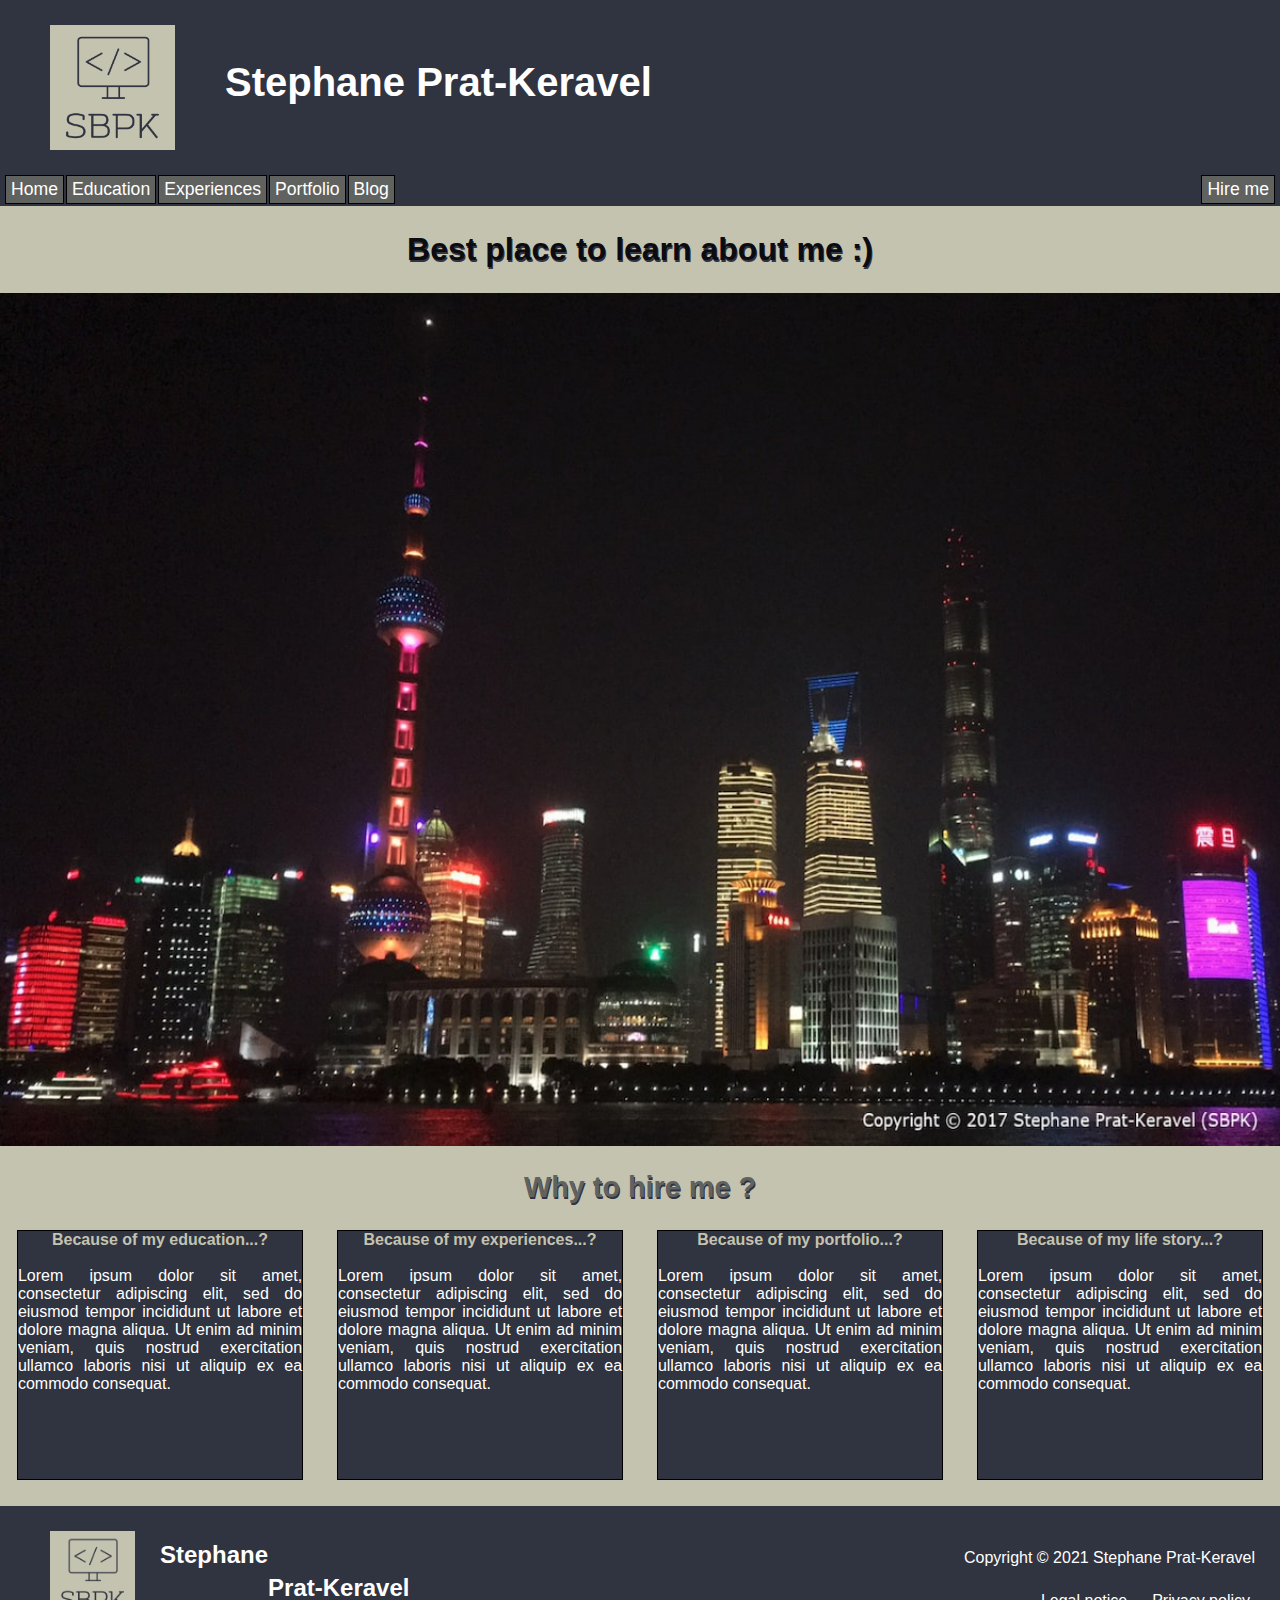
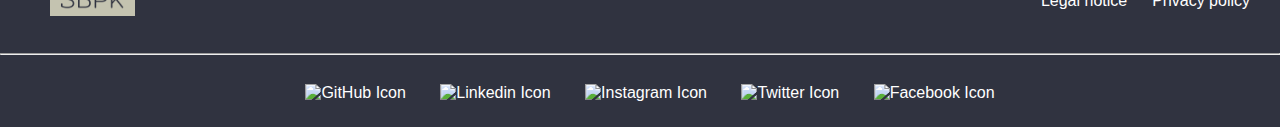
==== index.html @ 6b1cd91d "Minor change" ====
<!DOCTYPE html>
<html lang="en">
    <head>
        <meta charset="utf-8">
        <meta name="viewport" content="width=device-width, initial-scale=1">
        <title>SBPK</title>
        <link rel="stylesheet" href="css/style.css">
    </head>

    <body>

        <header> <!--START HEADER-->
            <div id="header-div">
                <div class="container">
                    <div>
                        <img class="logo-img" src="images/Logo SBPK.png" alt="Logo SBPK">
                        <h1>Stephane <span class ="nobr">Prat-Keravel</span></h1>
                    </div>
                    <div>
                        <ul>
                            <li id="li-home">
                                <button type="button" class="button-left">
                                    <a href="index.html">Home</a>
                                </button>
                            </li>
                            <li>
                                <button type="button" class="button-left">
                                    <a href="education.html">Education</a>
                                </button>
                            </li>
                            <li>
                                <button type="button" class="button-left">
                                    <a href="experiences.html">Experiences</a>
                                </button>
                            </li>
                            <li>
                                <button type="button" class="button-left">
                                    <a href="portfolio.html">Portfolio</a>
                                </button>
                            </li>
                            <li>
                                <button type="button" class="button-left">
                                    <a href="blog.html">Blog</a>
                                </button>
                            </li>
                            <li>
                                <button type="button" class="button-right">
                                    <a href="hire-me.html" target="_blank">Hire me</a>
                                </button>
                            </li>
                        </ul>
                    </div>
                </div>
            </div>
        </header> <!--END HEADER-->

 <!--START MAIN-->
<main>
    <h2>Best place to learn about me :)</h2>
    <div class="container">
        <img src="images/20171127-Shanghai-1200x800.jpeg" alt="Picture of Shanghai by night" class="home-pic">
    </div>
    <div>
        <h3>Why to hire me ?</h3>
    </div>
    <div class="row">
        <div class="col-lg-3 col-md-6 col-sm-6 col-xs-12">
            <div class="home-menu">
                <a href="education.html" target="_blank">
                    <h4>Because of my education...?</h4>
                    <br>
                    <p class="para-home-menu">Lorem ipsum dolor sit amet, consectetur adipiscing elit, sed do 
                        eiusmod tempor incididunt ut labore et dolore magna aliqua. Ut enim ad minim veniam, quis 
                        nostrud exercitation ullamco laboris nisi ut aliquip ex ea commodo consequat.</p>
                </a>
            </div>
        </div>
        <div class="col-lg-3 col-md-6 col-sm-6 col-xs-12">
            <div class="home-menu">
                <a href="experiences.html" target="_blank">
                    <h4>Because of my experiences...?</h4>
                    <br>
                    <p class="para-home-menu">Lorem ipsum dolor sit amet, consectetur adipiscing elit, sed do 
                        eiusmod tempor incididunt ut labore et dolore magna aliqua. Ut enim ad minim veniam, quis 
                        nostrud exercitation ullamco laboris nisi ut aliquip ex ea commodo consequat.</p>
                </a>
            </div>
        </div>
        <div class="col-lg-3 col-md-6 col-sm-6 col-xs-12">
            <div class="home-menu">
                <a href="portfolio.html" target="_blank">
                    <h4>Because of my portfolio...?</h4>
                    <br>
                    <p class="para-home-menu">Lorem ipsum dolor sit amet, consectetur adipiscing elit, sed do 
                        eiusmod tempor incididunt ut labore et dolore magna aliqua. Ut enim ad minim veniam, quis 
                        nostrud exercitation ullamco laboris nisi ut aliquip ex ea commodo consequat.</p>
                </a>
            </div>
        </div>
        <div class="col-lg-3 col-md-6 col-sm-6 col-xs-12">
            <div class="home-menu">
                <a href="blog.html" target="_blank">
                    <h4>Because of my life story...?</h4>
                    <br>
                    <p class="para-home-menu">Lorem ipsum dolor sit amet, consectetur adipiscing elit, sed do eiusmod tempor incididunt ut 
                        labore et dolore magna aliqua. Ut enim ad minim veniam, quis nostrud exercitation ullamco 
                        laboris nisi ut aliquip ex ea commodo consequat.</p>
                </a>
            </div>
        </div>
    </div>
</main>
 <!--END MAIN-->

        <footer>
            <div class="footer-container">
                <div class="div-img">
                    <img class="footer-logo-img" src="images/Logo SBPK.png" alt="Logo SBPK">
                </div>
                <div>
                    <h2 class="footer-left h2-footer1">Stephane</h2>
                    <br>
                    <h2 class="footer-left h2-footer2">Prat-Keravel</h2>
                    <p class="footer-right1">Copyright © 2021 Stephane <span class ="nobr">Prat-Keravel</span></p>
                    <br>
                    <ul>
                        <li class="footer-right2 li-end">
                                <a href="#privacypolicy">Privacy policy</a>
                        </li>
                        <li class="footer-right2">
                                <a href="#Legalnotice">Legal notice</a>
                        </li>
                    </ul>
                </div>
            </div>
            <hr/>
            <div>
                <ul class="center-ul">
                    <li>
                        <a href="https://github.com/Brewalan74" target="_blank">
                        <img src="images/Logo GitHub.png" alt="GitHub Icon" class="footer-social"></a>
                    </li>
                    <li>
                        <a href="https://www.linkedin.com/in/stefan-p-k-a6b11392/" target="_blank">
                        <img src="images/Logo Linkedin.png" alt="Linkedin Icon" class="footer-social"></a>
                    </li>
                    <li>
                        <a href="https://www.instagram.com/brewalan/" target="_blank">
                        <img src="images/Logo Instagram.png" alt="Instagram Icon" class="footer-social"></a>
                    </li>
                    <li>
                        <a href="https://twitter.com/brew_spk" target="_blank">
                        <img src="images/Logo Twitter.png" alt="Twitter Icon" class="footer-social"></a>
                    </li>
                    <li>
                        <a href="https://www.facebook.com/Stefan.Brew.P.K/" target="_blank">
                        <img src="images/Logo Facebook.png" alt="Facebook Icon" class="footer-social"></a>
                    </li>
                </ul>
            </div>
        </footer>

    </body>
</html>
---- css/style.css ----
/* START GENERAL */
* {
    box-sizing: border-box;
    text-decoration: none;
    color: white;
    list-style-type: none;
    margin: 0;
    padding: 0;
    /* hyphens: none; */
}
html {
    height: 100%;
}
body {
    position: relative;
    height: 100%;
    display: grid;
    flex-direction: column;
    font-size: 16px;
    color: #fff;
    background-color: #C4C3B0;
    font-family: Verdana, Geneva, Tahoma, sans-serif;
    box-sizing: border-box;
}
/* END GENERAL */

/** START HEADER **/
/* header {
    display: block;
} */
#header-div {
    background-color: #303340;
    border-radius: 0;
    border: 0;
}  

.container {
    display: grid;
    width: 100%;
}

.logo-img {
    width: 125px;
    height: 125px;
    margin: 25px 0px 25px 50px;
    float: left;
    vertical-align: middle;
    }

h1 {
    margin-top: 60px;
    margin-left: 50px;
    margin-bottom: 30px;
    font-size: 2.5em;
    float: left;
}
.nobr {
    white-space: nowrap;
}

ul {
    margin: 0 0 0 0;
    padding: 0;
}

#li-home {
    clear: left;
    margin-left: 5px;
}

.button-left {
    background-color: #606260;
    border: 1px solid black;
    font-size: 1.1em;
    float: left;
    margin-right: 2px;
    margin-bottom: 2px;
    padding: 3px 5px 3px 5px;
}
.button-right {
    background-color: #606260;
    border: 1px solid black;
    font-size: 1.1em;
    float: right;
    margin-right: 5px;
    margin-bottom: 2px;
    padding: 3px 5px 3px 5px;
}

button:hover {
    background-color: #0B0B10;
    box-shadow: 5px 5px 5px #0B0B10;
}
/* END HEADER */

/* START FOOTER */
footer {
    /* position: absolute; */
    bottom: 0;
    right: 0;
    left: 0;
    background-color: #303340;
    border-radius: 0;
    border: 0;
}
.footer-conntainer {
    display: block;
    max-width: none;
}
.footer-logo-img {
    width: 25px;
    height: 25px;
    margin: 25px 0px 25px 50px;
    float: left;
    vertical-align: middle;
    } 
.footer-left {
    float: left;
    /* font-size: 1em; */
}
.footer-right1 {
    position: relative;
    float: right;
    margin-top: 25px;
    margin-right: 25px;
}
.footer-right2 {
    position: relative;
    float: right;
    margin-top: 25px;
    margin-right: 25px;
}
footer a:hover {
    color: #C4C3B0;
    text-decoration: underline;
}
.h2-footer1 {
    margin-top: 35px;
    margin-left: 25px;
    margin-bottom: 0px;
}
.h2-footer2 {
    margin-top: 50px;
    margin-bottom: 25px;
}
footer li {
    display: inline;
}
.li-end {
    clear: right;
    margin-right: 30px;
}
hr {
    display:inline-block;
    width: 100%;
}
.center-ul {
    text-align: center;
}
.footer-social {
    margin-top: 25px;
    margin-right: 5px;
    margin-bottom: 25px;
    margin-left: 25px;
    width: 25px;
    height: 25px;
}
/* END FOOTER */

/* START HOME MAIN */
main h2 {
    text-align: center;
    color: #0B0B10;
    margin: 25px 0px 25px 0px;
    font-size: 2em;
    text-shadow: 1px 2px #303340;
}
.home-pic {
    width: 100%;
}
main h3 {
    text-align: center;
    color: #606260;
    margin: 25px 0px 25px 0px;
    font-size: 1.8em;
    text-shadow: 1px 2px #303340;
}
.row {
    width: 100%;
}
.home-menu {
    border: 1px solid black;
    width: 90%;
    height: 250px;
    margin-left: auto;
    margin-right: auto;
    margin-bottom: 25px;
    background-color: #303340;
}
h4 {
    color: #C4C3B0;
    text-align: center;
}
.para-home-menu {
    text-align: justify;
    hyphens: none;
}

/* END HOME MAIN */

/* START OTHER MAIN */
.para-year {
    font-size: 18px;
    color: #303340;
    margin: 25px 0px 5px 50px;
    font-weight: bold;
}
.para {
    color: black;
    text-align: justify;
    margin: 5px 50px 20px 50px;
    hyphens: none;
}
.para-place {
    font-size: 17px;
    font-style: italic;
    text-align: justify;
    color: black;
    margin: 5px 50px 0px 50px;
}
.para-port {
    font-size: 17px;
    font-style: italic;
    text-align: justify;
    color: black;
    margin: 5px 50px 0px 50px;
}
span a:hover {
    color: #606260;
    text-decoration: underline;
}
/* END OTHER MAIN */

/* LARGE SCREEN */
@media (min-width: 1200px) {
    /* Start @media Header */
    .logo-img {
        width: 125px;
        height: 125px;
        margin: 25px 0px 25px 50px;
        float: left;
        vertical-align: middle;
    }
    .footer-logo-img {
        width: 85px;
        height: 85px;
        margin: 25px 0px 25px 50px;
        float: left;
        vertical-align: middle;
    }
    h1 {
        margin-top: 60px;
        margin-left: 50px;
        margin-bottom: 30px;
        font-size: 2.5em;
        float: left;
    }
    .button-left {
        background-color: #606260;
        border: 1px solid black;
        font-size: 1.1em;
        float: left;
        margin-right: 2px;
        margin-bottom: 2px;
        padding: 3px 5px 3px 5px;
    }
    .button-right {
        background-color: #606260;
        border: 1px solid black;
        font-size: 1.1em;
        float: right;
        margin-right: 5px;
        margin-bottom: 2px;
        padding: 3px 5px 3px 5px;
    } 
        /* End @media Header */

        /* Start @media Home Main */
    main h2 {
        text-align: center;
    }
    .home-pic {
        max-width: none;
    }
    main h3 {
        text-align: center;
    }
    .col-lg-1, .col-lg-2, .col-lg-3, .col-lg-4, .col-lg-5, .col-lg-6, .col-lg-7, .col-lg-8, .col-lg-9, 
    .col-lg-10, .col-lg-11, .col-lg-12 {
        float: left;
        border: 1px solid #C4C3B0;
    }
    .col-lg-1 {
        width: 8.33%;
    }
    .col-lg-2 {
        width: 16.66%;
    }
    .col-lg-3 {
        width: 25%;
    }
    .col-lg-4 {
        width: 33.33%;
    }
    .col-lg-5 {
        width: 41.66%;
    }
    .col-lg-6 {
        width: 50%;
    }
    .col-lg-7 {
        width: 58.33%;
    }
    .col-lg-8 {
        width: 66.66%;
    }
    .col-lg-9 {
        width: 74.99%;
    }
    .col-lg-10 {
        width: 83.33%;
    }
    .col-lg-11 {
        width: 91.66%;
    }
    .col-lg-12 {
        width: 100%;
    }
        /* End @media Home Main */
}


/* MEDIUM SCREEN */
@media (min-width: 992px) and (max-width:1199px) {
    /* Start @media Header */
    .logo-img {
        width: 110px;
        height: 110px;
        margin: 25px 0px 25px 25px;
        float: left;
        vertical-align: middle; 
    }
    h1 {
        margin-top: 50px;
        margin-left: 40px;
        float: left;
        font-size: 2.2em;
    }
    .button-left {
        background-color: #606260;
        border: 1px solid black;
        font-size: 1em;
        float: left;
        margin-right: 2px;
        margin-bottom: 2px;
        padding: 3px 5px 3px 5px;
    }
    .button-right {
        background-color: #606260;
        border: 1px solid black;
        font-size: 1em;
        float: right;
        margin-right: 5px;
        margin-bottom: 2px;
        padding: 3px 5px 3px 5px;
    }
    /* End @media Header */

    /* Start @media Home Main */
    main h2 {
        text-align: center;
    }
    .home-pic {
        max-width: none;
    }
    .home-menu {
        border: 1px solid black;
        width: 90%;
        height: 200px;
        margin-left: auto;
        margin-right: auto;
        margin-bottom: 25px;
        background-color: #303340;
    }
    .col-md-1, .col-md-2, .col-md-3, .col-md-4, .col-md-5, .col-md-6, .col-md-7, .col-md-8, .col-md-9, 
    .col-md-10, .col-md-11, .col-md-12 {
        float: left;
        border: 1px solid #C4C3B0;
    }
    .col-md-1 {
        width: 8.33%;
    }
    .col-md-2 {
        width: 16.66%;
    }
    .col-md-3 {
        width: 25%;
    }
    .col-md-4 {
        width: 33.33%;
    }
    .col-md-5 {
        width: 41.66%;
    }
    .col-md-6 {
        width: 50%;
    }
    .col-md-7 {
        width: 58.33%;
    }
    .col-md-8 {
        width: 66.66%;
    }
    .col-md-9 {
        width: 74.99%;
    }
    .col-md-10 {
        width: 83.33%;
    }
    .col-md-11 {
        width: 91.66%;
    }
    .col-md-12 {
        width: 100%;
    }
    /* End @media Home Main */

    /* Start @media Footer */
    .footer-logo-img {
        width: 85px;
        height: 85px;
        margin: 25px 0px 25px 50px;
        float: left;
        vertical-align: middle;
        } 
}
    /* End @media Footer */

/* SMALL SCREEN */
@media (min-width: 768px) and (max-width: 991px) {
     /* Start @media Header */
     .logo-img {
        width: 95px;
        height: 95px;
        margin: 20px 0px 20px 25px;
        float: left;
        vertical-align: middle; 
    }
    h1 {
        margin-top: 40px;
        margin-left: 30px;
        float: left;
        font-size: 2em;
    }
    .button-left {
        background-color: #606260;
        border: 1px solid black;
        font-size: 0.9em;
        float: left;
        margin-right: 2px;
        margin-bottom: 2px;
        padding: 3px 5px 3px 5px;
    }
    .button-right {
        background-color: #606260;
        border: 1px solid black;
        font-size: 0.9em;
        float: right;
        margin-right: 5px;
        margin-bottom: 2px;
        padding: 3px 5px 3px 5px;
    }
    /* End @media Header */

    /* Start @media Home Main */
    main h2 {
        font-size: 1.8em;
    }
    .home-pic {
        max-width: none;
    }
    main h3 {
        font-size: 1.6em;
    }
    .home-menu {
        border: 1px solid black;
        width: 90%;
        height: 200px;
        margin-left: auto;
        margin-right: auto;
        margin-bottom: 25px;
        background-color: #303340;
    }
    .col-sm-1, .col-sm-2, .col-sm-3, .col-sm-4, .col-sm-5, .col-sm-6, .col-sm-7, .col-sm-8, .col-sm-9, 
    .col-sm-10, .col-sm-11, .col-sm-12 {
        float: left;
        border: 1px solid #C4C3B0;
    }
    .col-sm-1 {
        width: 8.33%;
    }
    .col-sm-2 {
        width: 16.66%;
    }
    .col-sm-3 {
        width: 25%;
    }
    .col-sm-4 {
        width: 33.33%;
    }
    .col-sm-5 {
        width: 41.66%;
    }
    .col-sm-6 {
        width: 50%;
    }
    .col-sm-7 {
        width: 58.33%;
    }
    .col-sm-8 {
        width: 66.66%;
    }
    .col-sm-9 {
        width: 74.99%;
    }
    .col-sm-10 {
        width: 83.33%;
    }
    .col-sm-11 {
        width: 91.66%;
    }
    .col-sm-12 {
        width: 100%;
    }
    /* End @media Home Main */

    /* Start @media Footer */
    .footer-logo-img {
        width: 75px;
        height: 75px;
        margin: 25px 0px 25px 15px;
        float: left;
        vertical-align: middle;
        } 
    .footer-left {
        float: left;
        font-size: 1em;
        }
    .footer-right1 {
        position: relative;
        float: right;
        margin-top: 25px;
        margin-right: 25px;
    }
    .footer-right2 {
        position: relative;
        float: right;
        margin-top: 25px;
        margin-right: 25px;
    }
    .h2-footer1 {
        margin-top: 35px;
        margin-left: 25px;
        margin-bottom: 0px;
    }
    .h2-footer2 {
        margin-top: 50px;
        margin-bottom: 25px;
    }
    /* End @media Footer */
}

/* EXTRA SMALL SCREEN */
@media (max-width: 767px) {
   /* Start @media Header */
   .logo-img {
        width: 75px;
        height: 75px;
        margin: 10px 15px 10px 0px;
        float: right;
        vertical-align: middle; 
    }
    h1 {
        margin-top: 30px;
        margin-right: 20px;
        float: right;
        font-size: 1.5em;
    }
    li{
        text-align: center;
    }
    .button-left {
        background-color: #606260;
        border: 1px solid black;
        font-size: 0.8em;
        float: left;
        margin-right: 2px;
        margin-bottom: 2px;
        padding: 3px 5px 3px 5px;
    }
    .button-right {
        background-color: #606260;
        border: 1px solid black;
        font-size: 0.8em;
        float: left;
        margin-right: 5px;
        margin-bottom: 2px;
        padding: 3px 5px 3px 5px;
    }
    /* End @media Header */ 

    /* Start @media Home Main */
    main h2 {
        font-size: 1.4em;
    }
    .home-pic {
        max-width: none;
    }
    main h3 {
        font-size: 1.2em;
    }
    .home-menu {
        border: 1px solid black;
        width: 90%;
        height: 160px;
        margin-left: auto;
        margin-right: auto;
        margin-bottom: 25px;
        background-color: #303340;
    }
    .col-xs-1, .col-xs-2, .col-xs-3, .col-xs-4, .col-xs-5, .col-xs-6, .col-xs-7, .col-xs-8, .col-xs-9, 
    .col-xs-10, .col-xs-11, .col-xs-12 {
        float: left;
        border: 1px solid #C4C3B0;
    }
    .col-xs-1 {
        width: 8.33%;
    }
    .col-xs-2 {
        width: 16.66%;
    }
    .col-xs-3 {
        width: 25%;
    }
    .col-xs-4 {
        width: 33.33%;
    }
    .col-xs-5 {
        width: 41.66%;
    }
    .col-xs-6 {
        width: 50%;
    }
    .col-xs-7 {
        width: 58.33%;
    }
    .col-xs-8 {
        width: 66.66%;
    }
    .col-xs-9 {
        width: 74.99%;
    }
    .col-xs-10 {
        width: 83.33%;
    }
    .col-xs-11 {
        width: 91.66%;
    }
    .col-xs-12 {
        width: 100%;
    }
    /* End @media Home Main */

    /* Start @media Footer */
    .footer-logo-img {
        width: 25px;
        height: 25px;
        margin: 10px 0px 10px 0px;
        float: none;
    } 
    .div-img {
        text-align: center;
    }
    .footer-left {
        float: none;
        text-align: center;
        font-size: 0.9em;
    }
    .footer-right1 {
        float: none;
        text-align: center;
        margin: 0;
        font-size: 0.8em;
    }
    .footer-right2 {
        float: none;
        display: block;
        text-align: center;
        margin: 0px 0px 5px 0px;
        font-size: 0.8em;
    }
    .li-end {
        clear: none;
    }
    .h2-footer1 {
        margin: 0;
    }
    .h2-footer2 {
        margin: 0px 0px 25px 0px;
    }
    /* End @media Footer */
}

/* SUPER EXTRA SMALL SCREEN */
@media (max-width: 479px) {
    /* Start @media Header */
   .logo-img {
        visibility: hidden;
        width: 0;
        height: 0;
        margin: 0;
        vertical-align: middle;
    }
    h1 {
        margin-top: 25px;
        margin-bottom: 25px;
        margin-left: 0;
        font-size: 1.3em;
        text-align: center;
        float: none;
    }
    #li-home {
        clear: left;
        margin-left: 0;
    }
    .li {
        text-align: center;
    }
    .button-left {
        background-color: #606260;
        border: 1px solid black;
        font-size: 1em;
        float: none;
        width: 50%;
        margin-right: 2px;
        margin-bottom: 2px;
        padding: 3px 5px 3px 5px;
    }
    .button-right {
        background-color: #606260;
        border: 1px solid black;
        font-size: 1em;
        float: none;
        width: 50%;
        margin-right: 2px;
        margin-bottom: 5px;
        padding: 3px 5px 3px 5px;
    }
    /*End @media Header*/

    /* Start @media Home Main */
    main h2 {
        font-size: 1.2em;
    }
    .home-pic {
        max-width: none;
    }
    main h3 {
        font-size: 1em;
    }
    .para-place .para-port {
        text-align: justify;
        margin: 5px 50px 0px 50px;
    }
    /* End @media Home Main */

    /* Start @media Footer */
    .footer-logo-img {
        visibility: hidden;
        width: 0px;
        height: 0px;
        margin: 15px 0px 0px 0px;
        float: none;
        vertical-align: middle;
    } 
    .footer-left {
        float: none;
        text-align: center;
        font-size: 0.9em;
    }
    .footer-right1 {
        float: none;
        text-align: center;
        margin: 0;
        font-size: 0.8em;
    }
    .footer-right2 {
        float: none;
        display: block;
        text-align: center;
        margin: 0px 0px 5px 0px;
        font-size: 0.8em;
    }
    .li-end {
        clear: none;
        margin-right: 0px;
    }
    .h2-footer1 {
        margin: 0px 0px 0px 0px;
    }
    .h2-footer2 {
        margin: 0px 0px 25px 0px;
    }
    /* End @media Footer */
}
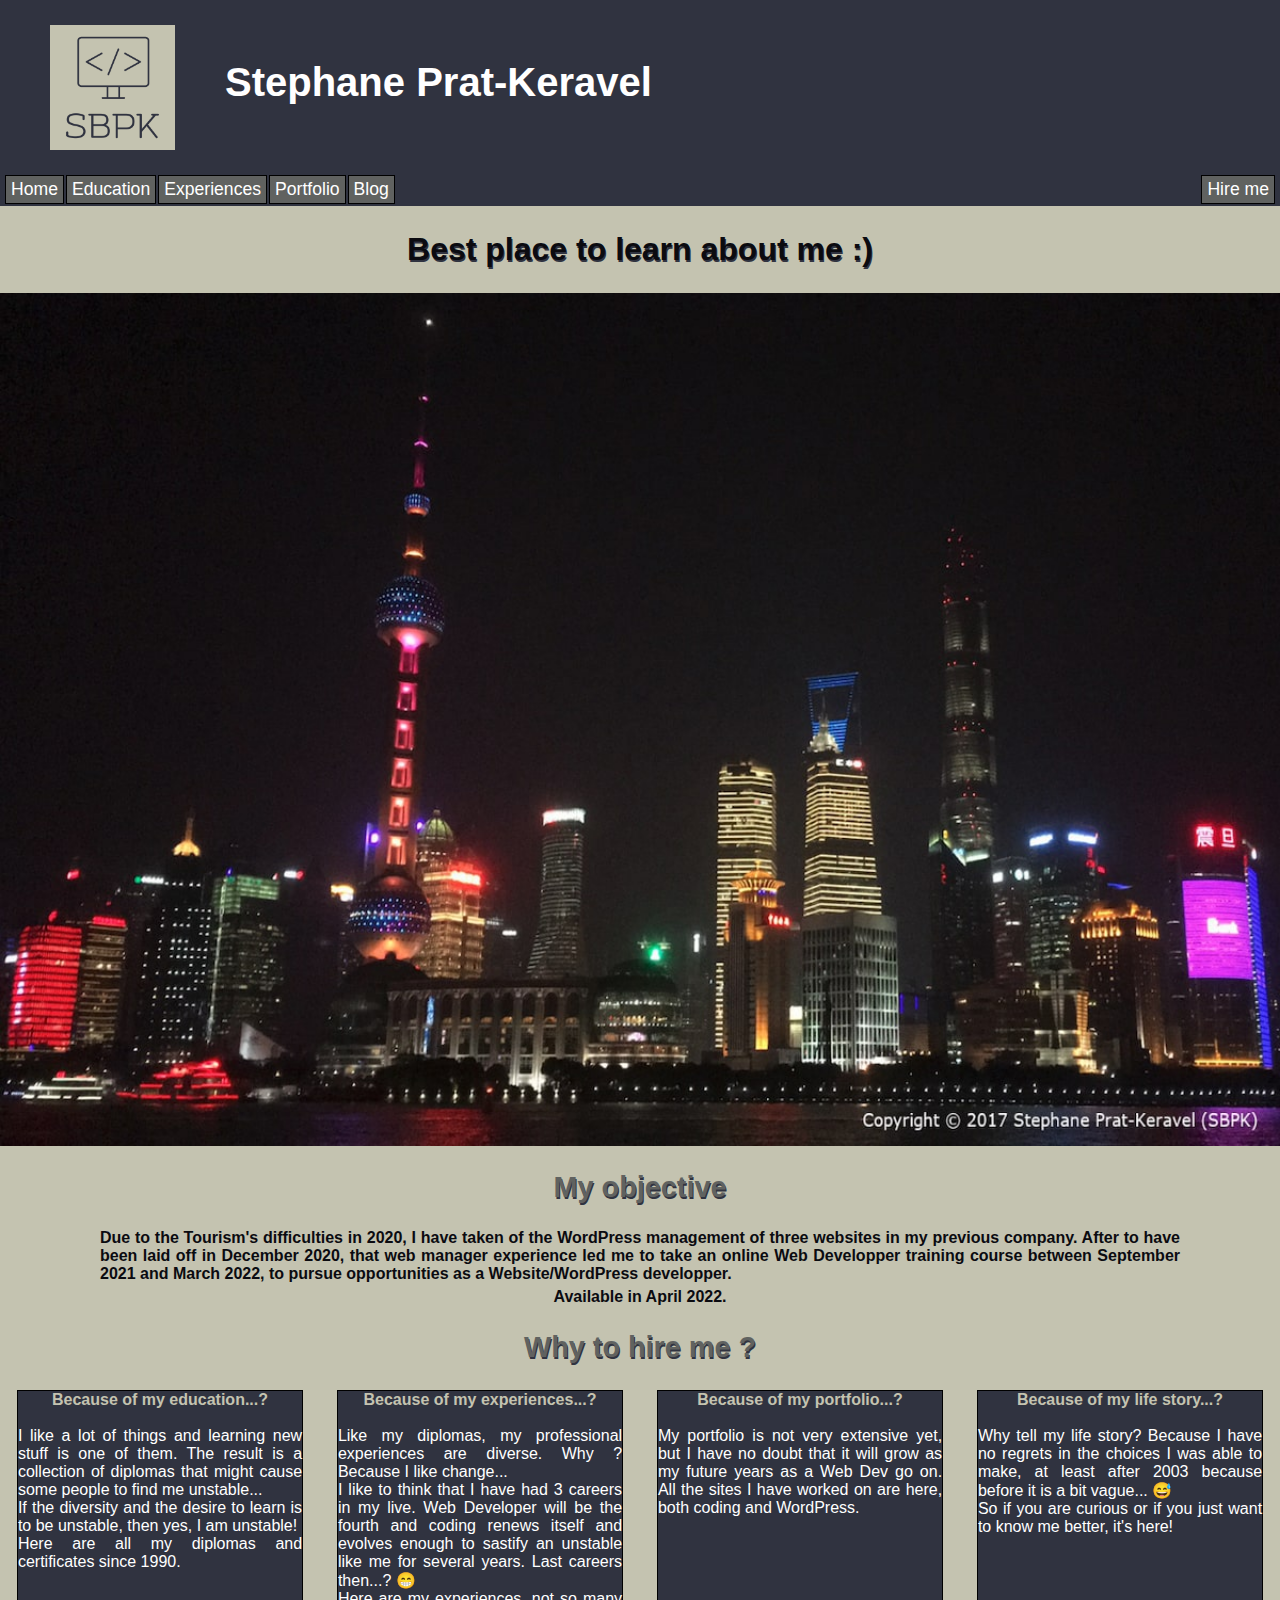
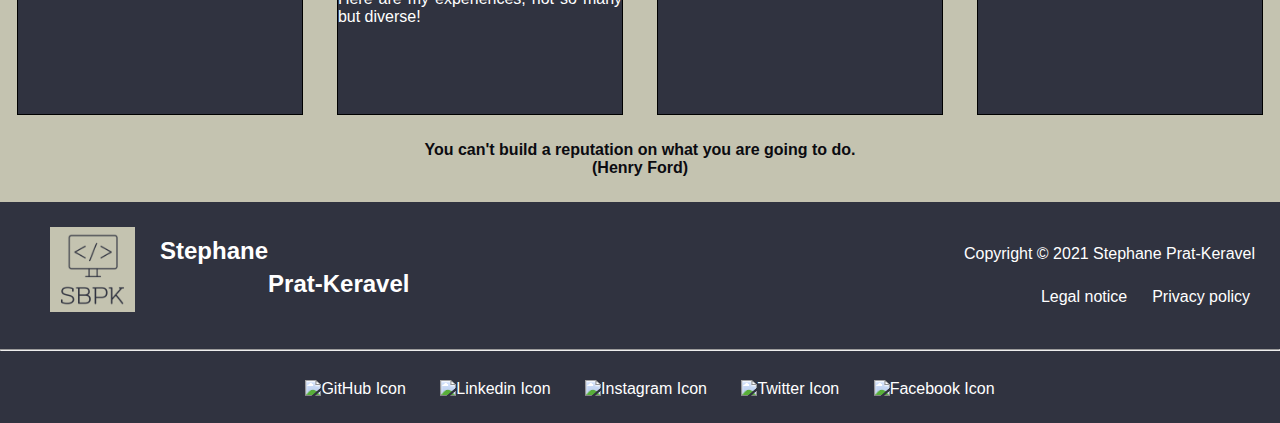
==== commit 0c677081: "Homepage finish" ====
--- a/index.html
+++ b/index.html
@@ -61,6 +61,15 @@
         <img src="images/20171127-Shanghai-1200x800.jpeg" alt="Picture of Shanghai by night" class="home-pic">
     </div>
     <div>
+        <h3>My objective</h3>
+        <h6>Due to the Tourism's difficulties in 2020, I have taken of the WordPress management of three 
+            websites in my previous company. After to have been laid off in December 2020, that web manager 
+            experience led me to take an online Web Developper training course between September 2021 and March
+            2022, to pursue opportunities as a Website/WordPress developper.
+            <p>Available in April 2022.</p>
+        </h6>
+    </div>
+    <div>
         <h3>Why to hire me ?</h3>
     </div>
     <div class="row">
@@ -69,9 +78,11 @@
                 <a href="education.html" target="_blank">
                     <h4>Because of my education...?</h4>
                     <br>
-                    <p class="para-home-menu">Lorem ipsum dolor sit amet, consectetur adipiscing elit, sed do 
-                        eiusmod tempor incididunt ut labore et dolore magna aliqua. Ut enim ad minim veniam, quis 
-                        nostrud exercitation ullamco laboris nisi ut aliquip ex ea commodo consequat.</p>
+                    <p class="para-home-menu">I like a lot of things and learning new stuff is one of them.
+                        The result is a collection of diplomas that might cause some people to find me unstable...
+                        <br>If the diversity and the desire to learn is to be unstable, then yes, I am unstable!
+                        <br>Here are all my diplomas and certificates since 1990.
+                    </p>
                 </a>
             </div>
         </div>
@@ -80,9 +91,13 @@
                 <a href="experiences.html" target="_blank">
                     <h4>Because of my experiences...?</h4>
                     <br>
-                    <p class="para-home-menu">Lorem ipsum dolor sit amet, consectetur adipiscing elit, sed do 
-                        eiusmod tempor incididunt ut labore et dolore magna aliqua. Ut enim ad minim veniam, quis 
-                        nostrud exercitation ullamco laboris nisi ut aliquip ex ea commodo consequat.</p>
+                    <p class="para-home-menu">Like my diplomas, my professional experiences are diverse. Why ? 
+                        Because I like change...
+                        <br>I like to think that I have had 3 careers in my live. Web Developer will be the fourth
+                        and coding renews itself and evolves enough to sastify an unstable like me for several years.
+                        Last careers then...? &#128513;
+                        <br>Here are my experiences, not so many but diverse!
+                    </p>
                 </a>
             </div>
         </div>
@@ -91,9 +106,10 @@
                 <a href="portfolio.html" target="_blank">
                     <h4>Because of my portfolio...?</h4>
                     <br>
-                    <p class="para-home-menu">Lorem ipsum dolor sit amet, consectetur adipiscing elit, sed do 
-                        eiusmod tempor incididunt ut labore et dolore magna aliqua. Ut enim ad minim veniam, quis 
-                        nostrud exercitation ullamco laboris nisi ut aliquip ex ea commodo consequat.</p>
+                    <p class="para-home-menu">My portfolio is not very extensive yet, but I have no doubt that it
+                        will grow as my future years as a Web Dev go on.
+                        All the sites I have worked on are here, both coding and WordPress.
+                    </p>
                 </a>
             </div>
         </div>
@@ -102,12 +118,17 @@
                 <a href="blog.html" target="_blank">
                     <h4>Because of my life story...?</h4>
                     <br>
-                    <p class="para-home-menu">Lorem ipsum dolor sit amet, consectetur adipiscing elit, sed do eiusmod tempor incididunt ut 
-                        labore et dolore magna aliqua. Ut enim ad minim veniam, quis nostrud exercitation ullamco 
-                        laboris nisi ut aliquip ex ea commodo consequat.</p>
+                    <p class="para-home-menu">Why tell my life story? Because I have no regrets in the choices I
+                        was able to make, at least after 2003 because before it is a bit vague... &#128517;
+                        <br>So if you are curious or if you just want to know me better, it's here!
+                    </p>
                 </a>
             </div>
         </div>
+    </div>
+    <div>
+        <p class="quote">You can't build a reputation on what you are going to do.
+            <br>(Henry Ford)</p>
     </div>
 </main>
  <!--END MAIN-->
--- a/css/style.css
+++ b/css/style.css
@@ -191,7 +191,7 @@
 .home-menu {
     border: 1px solid black;
     width: 90%;
-    height: 250px;
+    height: 325px;
     margin-left: auto;
     margin-right: auto;
     margin-bottom: 25px;
@@ -205,7 +205,26 @@
     text-align: justify;
     hyphens: none;
 }
-
+h6 {
+    text-align: justify;
+    font-size: 1em;
+    color: #0B0B10;
+    margin: 0px 100px 0px 100px;
+}
+h6 p {
+    text-align: center;
+    font-size: 1em;
+    font-weight: bold;
+    color: #0B0B10;
+    margin: 5px 100px 0px 100px;
+}
+.quote {
+    text-align: center;
+    font-size: 1em;
+    color: #0B0B10;
+    font-weight: bold;
+    margin: 25px 0px 25px 0px;
+}
 /* END HOME MAIN */
 
 /* START OTHER MAIN */
@@ -218,7 +237,7 @@
 .para {
     color: black;
     text-align: justify;
-    margin: 5px 50px 20px 50px;
+    margin: 2px 50px 20px 50px;
     hyphens: none;
 }
 .para-place {
@@ -226,14 +245,14 @@
     font-style: italic;
     text-align: justify;
     color: black;
-    margin: 5px 50px 0px 50px;
+    margin: 8px 50px 0px 50px;
 }
 .para-port {
     font-size: 17px;
     font-style: italic;
     text-align: justify;
     color: black;
-    margin: 5px 50px 0px 50px;
+    margin: 8px 50px 0px 50px;
 }
 span a:hover {
     color: #606260;
@@ -392,6 +411,12 @@
         margin-bottom: 25px;
         background-color: #303340;
     }
+    h6 {
+        text-align: justify;
+        font-size: 1em;
+        color: #0B0B10;
+        margin: 0px 75px 0px 75px;
+    }
     .col-md-1, .col-md-2, .col-md-3, .col-md-4, .col-md-5, .col-md-6, .col-md-7, .col-md-8, .col-md-9, 
     .col-md-10, .col-md-11, .col-md-12 {
         float: left;
@@ -495,11 +520,17 @@
     .home-menu {
         border: 1px solid black;
         width: 90%;
-        height: 200px;
+        height: 250px;
         margin-left: auto;
         margin-right: auto;
         margin-bottom: 25px;
         background-color: #303340;
+    }
+    h6 {
+        text-align: justify;
+        font-size: 1em;
+        color: #0B0B10;
+        margin: 0px 75px 0px 75px;
     }
     .col-sm-1, .col-sm-2, .col-sm-3, .col-sm-4, .col-sm-5, .col-sm-6, .col-sm-7, .col-sm-8, .col-sm-9, 
     .col-sm-10, .col-sm-11, .col-sm-12 {
@@ -632,11 +663,24 @@
     .home-menu {
         border: 1px solid black;
         width: 90%;
-        height: 160px;
+        height: auto;
         margin-left: auto;
         margin-right: auto;
         margin-bottom: 25px;
         background-color: #303340;
+    }
+    h6 {
+        text-align: justify;
+        font-size: 1em;
+        color: #0B0B10;
+        margin: 0px 75px 0px 75px;
+    }
+    h6 p {
+        text-align: center;
+        font-size: 1em;
+        font-weight: bold;
+        color: #0B0B10;
+        margin: 5px 50px 0px 50px;
     }
     .col-xs-1, .col-xs-2, .col-xs-3, .col-xs-4, .col-xs-5, .col-xs-6, .col-xs-7, .col-xs-8, .col-xs-9, 
     .col-xs-10, .col-xs-11, .col-xs-12 {
@@ -782,6 +826,19 @@
         text-align: justify;
         margin: 5px 50px 0px 50px;
     }
+    h6 {
+        text-align: justify;
+        font-size: 1em;
+        color: #0B0B10;
+        margin: 0px 50px 0px 50px;
+    }
+    h6 p {
+        text-align: center;
+        font-size: 1em;
+        font-weight: bold;
+        color: #0B0B10;
+        margin: 5px 50px 0px 50px;
+    }
     /* End @media Home Main */
 
     /* Start @media Footer */
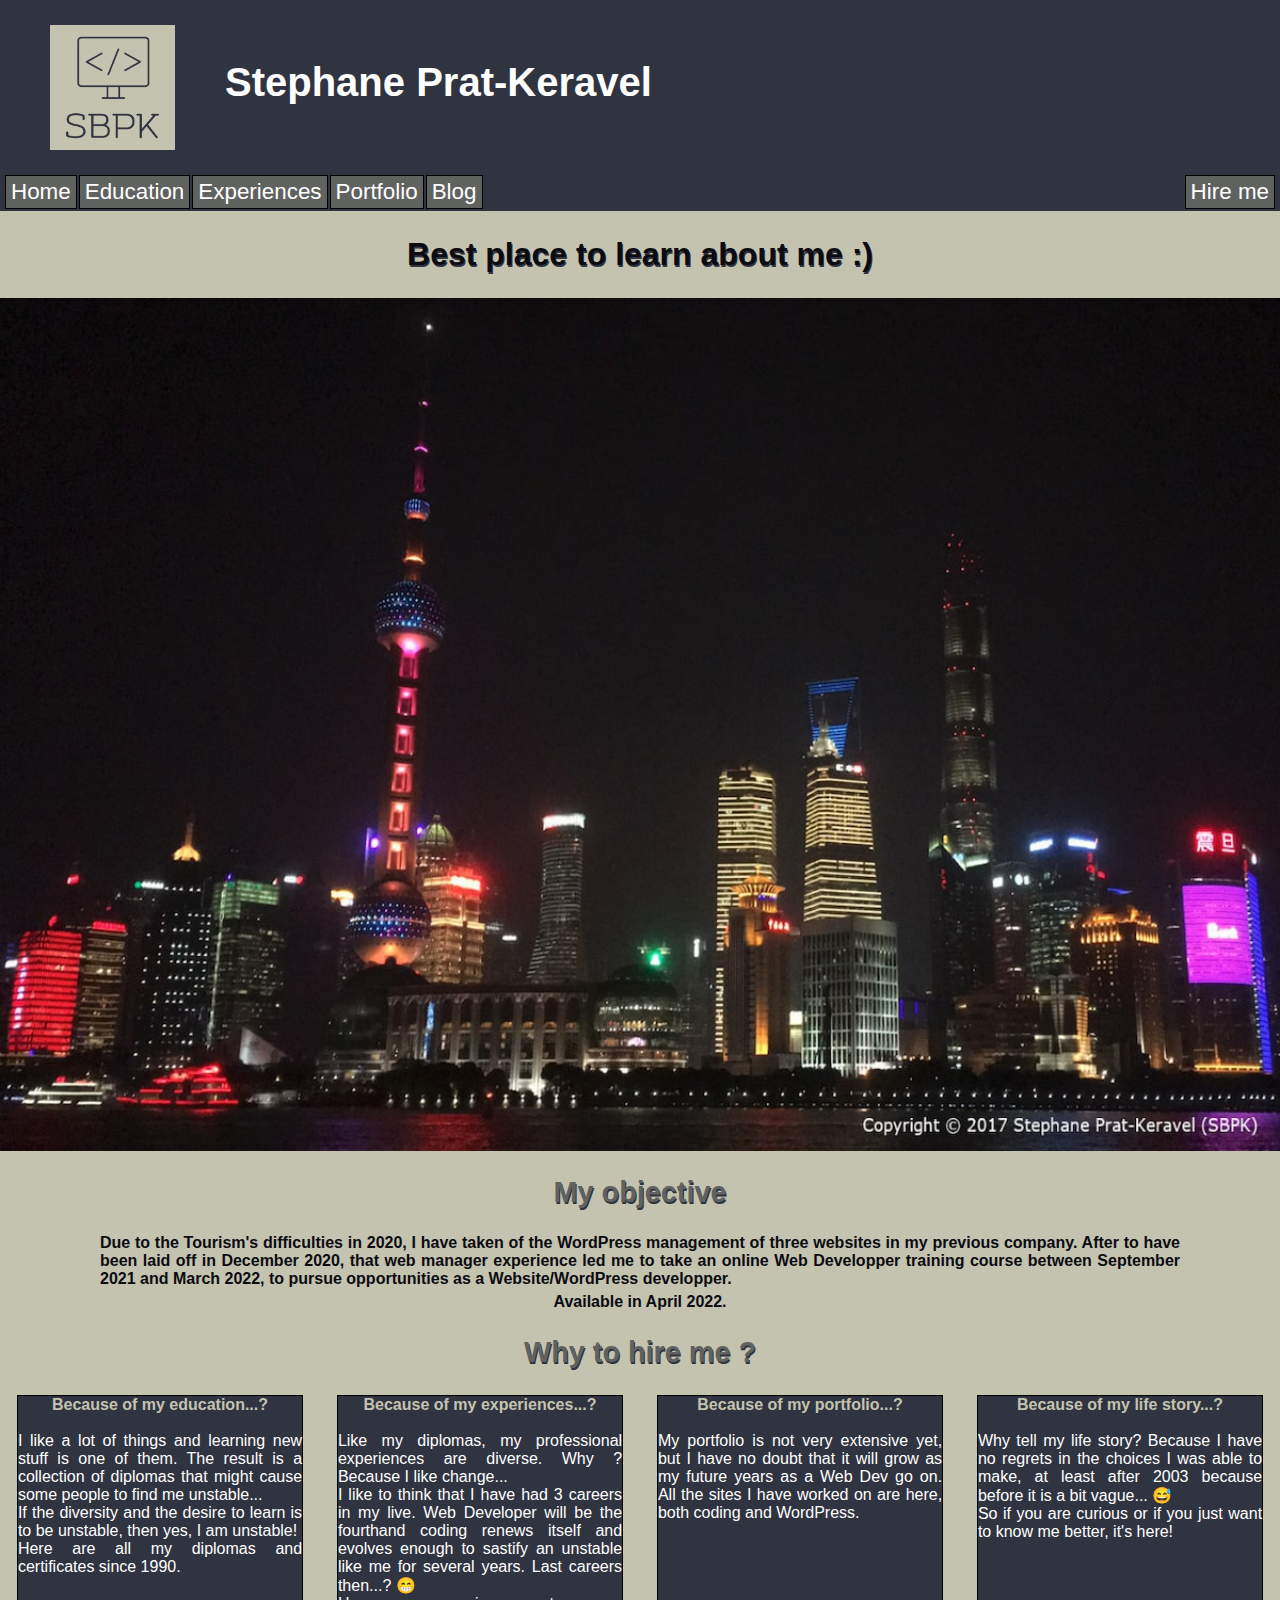
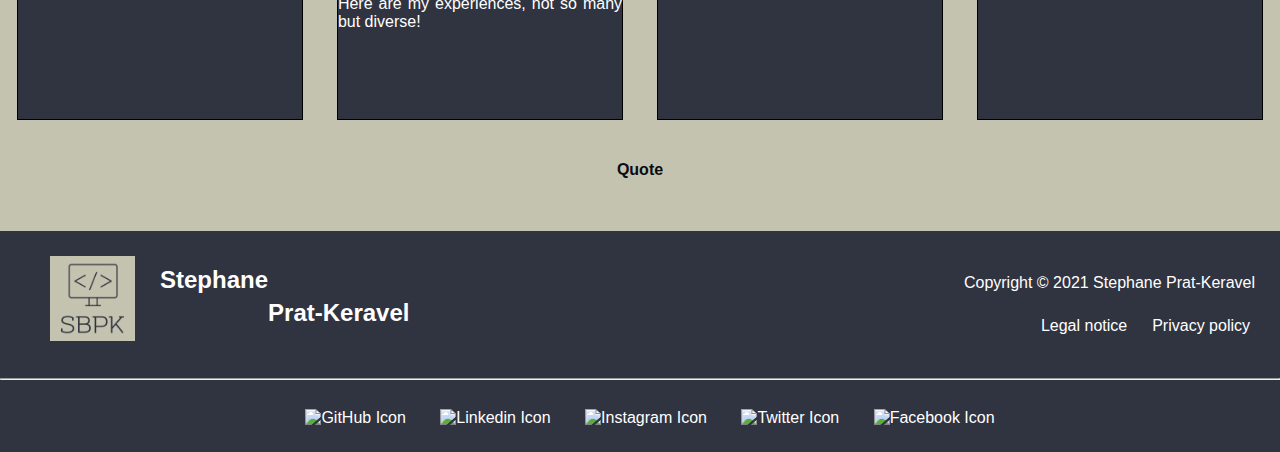
==== commit 6eb8756a: "add javascript, layout some page" ====
--- a/index.html
+++ b/index.html
@@ -62,10 +62,7 @@
     </div>
     <div>
         <h3>My objective</h3>
-        <h6>Due to the Tourism's difficulties in 2020, I have taken of the WordPress management of three 
-            websites in my previous company. After to have been laid off in December 2020, that web manager 
-            experience led me to take an online Web Developper training course between September 2021 and March
-            2022, to pursue opportunities as a Website/WordPress developper.
+        <h6>Due to the Tourism's difficulties in 2020, I have taken of the WordPress management of three websites in my previous company. After to have been laid off in December 2020, that web manager experience led me to take an online Web Developper training course between September 2021 and March 2022, to pursue opportunities as a Website/WordPress developper.
             <p>Available in April 2022.</p>
         </h6>
     </div>
@@ -78,10 +75,9 @@
                 <a href="education.html" target="_blank">
                     <h4>Because of my education...?</h4>
                     <br>
-                    <p class="para-home-menu">I like a lot of things and learning new stuff is one of them.
-                        The result is a collection of diplomas that might cause some people to find me unstable...
-                        <br>If the diversity and the desire to learn is to be unstable, then yes, I am unstable!
-                        <br>Here are all my diplomas and certificates since 1990.
+                    <p class="para-home-menu">I like a lot of things and learning new stuff is one of them. The result is a collection of diplomas that might cause some people to find me unstable...
+                    <br>If the diversity and the desire to learn is to be unstable, then yes, I am unstable!
+                    <br>Here are all my diplomas and certificates since 1990.
                     </p>
                 </a>
             </div>
@@ -91,12 +87,10 @@
                 <a href="experiences.html" target="_blank">
                     <h4>Because of my experiences...?</h4>
                     <br>
-                    <p class="para-home-menu">Like my diplomas, my professional experiences are diverse. Why ? 
-                        Because I like change...
-                        <br>I like to think that I have had 3 careers in my live. Web Developer will be the fourth
-                        and coding renews itself and evolves enough to sastify an unstable like me for several years.
-                        Last careers then...? &#128513;
-                        <br>Here are my experiences, not so many but diverse!
+                    <p class="para-home-menu">Like my diplomas, my professional experiences are diverse. Why ? Because I like change...
+                    <br>I like to think that I have had 3 careers in my live. Web Developer will be the fourthand coding renews itself and evolves enough to sastify an unstable like me for several years.
+                    Last careers then...? &#128513;
+                    <br>Here are my experiences, not so many but diverse!
                     </p>
                 </a>
             </div>
@@ -106,9 +100,7 @@
                 <a href="portfolio.html" target="_blank">
                     <h4>Because of my portfolio...?</h4>
                     <br>
-                    <p class="para-home-menu">My portfolio is not very extensive yet, but I have no doubt that it
-                        will grow as my future years as a Web Dev go on.
-                        All the sites I have worked on are here, both coding and WordPress.
+                    <p class="para-home-menu">My portfolio is not very extensive yet, but I have no doubt that it will grow as my future years as a Web Dev go on. All the sites I have worked on are here, both coding and WordPress.
                     </p>
                 </a>
             </div>
@@ -118,17 +110,15 @@
                 <a href="blog.html" target="_blank">
                     <h4>Because of my life story...?</h4>
                     <br>
-                    <p class="para-home-menu">Why tell my life story? Because I have no regrets in the choices I
-                        was able to make, at least after 2003 because before it is a bit vague... &#128517;
-                        <br>So if you are curious or if you just want to know me better, it's here!
+                    <p class="para-home-menu">Why tell my life story? Because I have no regrets in the choices I was able to make, at least after 2003 because before it is a bit vague... &#128517;
+                    <br>So if you are curious or if you just want to know me better, it's here!
                     </p>
                 </a>
             </div>
         </div>
     </div>
     <div>
-        <p class="quote">You can't build a reputation on what you are going to do.
-            <br>(Henry Ford)</p>
+        <p id="quote">Quote</p>
     </div>
 </main>
  <!--END MAIN-->
@@ -181,5 +171,6 @@
             </div>
         </footer>
 
+        <script src="/js/script.js"></script>
     </body>
 </html>--- a/css/style.css
+++ b/css/style.css
@@ -71,7 +71,7 @@
 .button-left {
     background-color: #606260;
     border: 1px solid black;
-    font-size: 1.1em;
+    font-size: 1.4em;
     float: left;
     margin-right: 2px;
     margin-bottom: 2px;
@@ -80,7 +80,7 @@
 .button-right {
     background-color: #606260;
     border: 1px solid black;
-    font-size: 1.1em;
+    font-size: 1.4em;
     float: right;
     margin-right: 5px;
     margin-bottom: 2px;
@@ -194,7 +194,7 @@
     height: 325px;
     margin-left: auto;
     margin-right: auto;
-    margin-bottom: 25px;
+    margin-bottom: 40px;
     background-color: #303340;
 }
 h4 {
@@ -218,12 +218,14 @@
     color: #0B0B10;
     margin: 5px 100px 0px 100px;
 }
-.quote {
+#quote {
+    padding: 2rem;
+    margin-top: 500px;
     text-align: center;
     font-size: 1em;
     color: #0B0B10;
     font-weight: bold;
-    margin: 25px 0px 25px 0px;
+    margin: 25px 15px 20px 15px;
 }
 /* END HOME MAIN */
 
@@ -231,22 +233,43 @@
 .para-year {
     font-size: 18px;
     color: #303340;
-    margin: 25px 0px 5px 50px;
+    margin: 25px 0px 5px 75px;
     font-weight: bold;
-}
-.para {
-    color: black;
-    text-align: justify;
-    margin: 2px 50px 20px 50px;
-    hyphens: none;
 }
 .para-place {
     font-size: 17px;
     font-style: italic;
     text-align: justify;
     color: black;
-    margin: 8px 50px 0px 50px;
-}
+    margin: 5px 50px 0px 75px;
+}
+.para-title {
+    font-size: 17px;
+    text-transform: uppercase;
+    color: black;
+    font-weight: 500;
+    margin: 6px 50px 0px 75px;
+}
+.para-company {
+    font-size: 17px;
+    color: black;
+    font-weight: 500;
+    margin: 2px 50px 0px 75px;
+}
+.para {
+    color: black;
+    text-align: justify;
+    margin: 5px 50px 0px 50px;
+    hyphens: none;
+}
+.last-para {
+    margin-bottom: 25px;
+}
+.para a {
+    color: #303340;
+    text-decoration: darkblue underline;
+}
+
 .para-port {
     font-size: 17px;
     font-style: italic;
@@ -258,6 +281,11 @@
     color: #606260;
     text-decoration: underline;
 }
+p a:hover {
+    color: #606260;
+    text-decoration: underline; 
+}
+
 /* END OTHER MAIN */
 
 /* LARGE SCREEN */
@@ -283,24 +311,6 @@
         margin-bottom: 30px;
         font-size: 2.5em;
         float: left;
-    }
-    .button-left {
-        background-color: #606260;
-        border: 1px solid black;
-        font-size: 1.1em;
-        float: left;
-        margin-right: 2px;
-        margin-bottom: 2px;
-        padding: 3px 5px 3px 5px;
-    }
-    .button-right {
-        background-color: #606260;
-        border: 1px solid black;
-        font-size: 1.1em;
-        float: right;
-        margin-right: 5px;
-        margin-bottom: 2px;
-        padding: 3px 5px 3px 5px;
     } 
         /* End @media Header */
 
@@ -378,7 +388,7 @@
     .button-left {
         background-color: #606260;
         border: 1px solid black;
-        font-size: 1em;
+        font-size: 1.3em;
         float: left;
         margin-right: 2px;
         margin-bottom: 2px;
@@ -387,7 +397,7 @@
     .button-right {
         background-color: #606260;
         border: 1px solid black;
-        font-size: 1em;
+        font-size: 1.3em;
         float: right;
         margin-right: 5px;
         margin-bottom: 2px;
@@ -490,7 +500,7 @@
     .button-left {
         background-color: #606260;
         border: 1px solid black;
-        font-size: 0.9em;
+        font-size: 1.1em;
         float: left;
         margin-right: 2px;
         margin-bottom: 2px;
@@ -499,7 +509,7 @@
     .button-right {
         background-color: #606260;
         border: 1px solid black;
-        font-size: 0.9em;
+        font-size: 1.1em;
         float: right;
         margin-right: 5px;
         margin-bottom: 2px;
@@ -633,7 +643,7 @@
     .button-left {
         background-color: #606260;
         border: 1px solid black;
-        font-size: 0.8em;
+        font-size: 0.9em;
         float: left;
         margin-right: 2px;
         margin-bottom: 2px;
@@ -642,7 +652,7 @@
     .button-right {
         background-color: #606260;
         border: 1px solid black;
-        font-size: 0.8em;
+        font-size: 0.9em;
         float: left;
         margin-right: 5px;
         margin-bottom: 2px;
@@ -681,6 +691,13 @@
         font-weight: bold;
         color: #0B0B10;
         margin: 5px 50px 0px 50px;
+    }
+    .quote {
+        text-align: center;
+        font-size: 0.8em;
+        color: #0B0B10;
+        font-weight: bold;
+        margin: 25px 15px 25px 15px;
     }
     .col-xs-1, .col-xs-2, .col-xs-3, .col-xs-4, .col-xs-5, .col-xs-6, .col-xs-7, .col-xs-8, .col-xs-9, 
     .col-xs-10, .col-xs-11, .col-xs-12 {
@@ -839,6 +856,13 @@
         color: #0B0B10;
         margin: 5px 50px 0px 50px;
     }
+    .quote {
+        text-align: center;
+        font-size: 0.8em;
+        color: #0B0B10;
+        font-weight: bold;
+        margin: 25px 15px 25px 15px;
+    }
     /* End @media Home Main */
 
     /* Start @media Footer */
